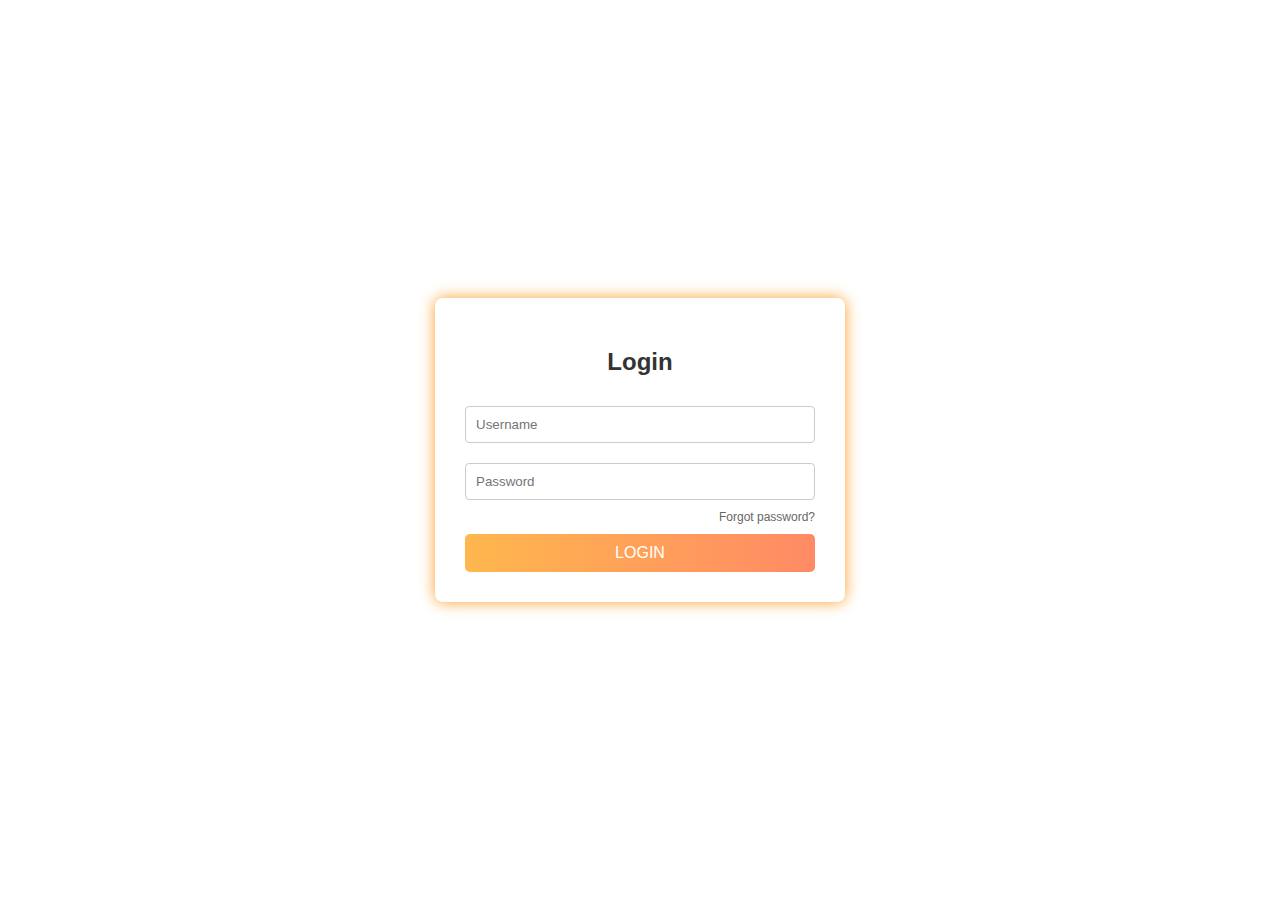
==== index.html @ 7fe66d4b "Updated CSS for login page" ====
<!DOCTYPE html>
<html lang="en">
<head>
    <title>Online News Article Management System</title>
    <link rel="stylesheet" href="css/style.css">
</head>
<body>

<div class="login-container">
    <h2>Login</h2>
    <form class="login-form">
        <input type="text" placeholder="Username" required>
        <input type="password" placeholder="Password" required>
        <a href="assets/password.txt" class="forgot-password">Forgot password?</a>
        <button type="submit" class="login-button">LOGIN</button>
    </form>
</div>

</body>
</html>
---- css/style.css ----
body {
    font-family: Arial, sans-serif;
    background: url('../assets/images/background.jpg') no-repeat center center fixed;
    background-size: cover;
    display: flex;
    justify-content: center;
    align-items: center;
    height: 100vh;
    margin: 0;
}

.login-container {
    background-color: #fff;
    padding: 30px;
    box-shadow: 0px 0px 15px rgb(251, 158, 45);
    width: 350px;
    text-align: center;
    border-radius: 8px;
}

h2 {
    font-size: 24px;
    margin-bottom: 20px;
    color: #333;
}

.login-form {
    display: flex;
    flex-direction: column;
}

.login-form input {
    margin: 10px 0;
    padding: 10px;
    width: calc(100% - 22px);
    border: 1px solid #ccc;
    border-radius: 4px;
}

.form-buttons {
    display: flex;
    justify-content: space-around;
    margin-top: 10px;
}

.form-buttons button {
    padding: 10px;
    width: 130px;
    cursor: pointer;
    border-radius: 4px;
}
.forgot-password {
    display: block;
    margin-bottom: 10px;
    font-size: 12px;
    text-align: right;
    color: #666;
    text-decoration: none;
}

.forgot-password:hover {
    text-decoration: underline;
}

.login-button {
    background: linear-gradient(90deg, #FFB74D, #FF8A65);
    border: none;
    border-radius: 5px;
    color: white;
    padding: 10px;
    font-size: 16px;
    cursor: pointer;
    width: 100%;
}

.login-button:hover {
    background: linear-gradient(90deg, #FFA040, #FF7043);
}
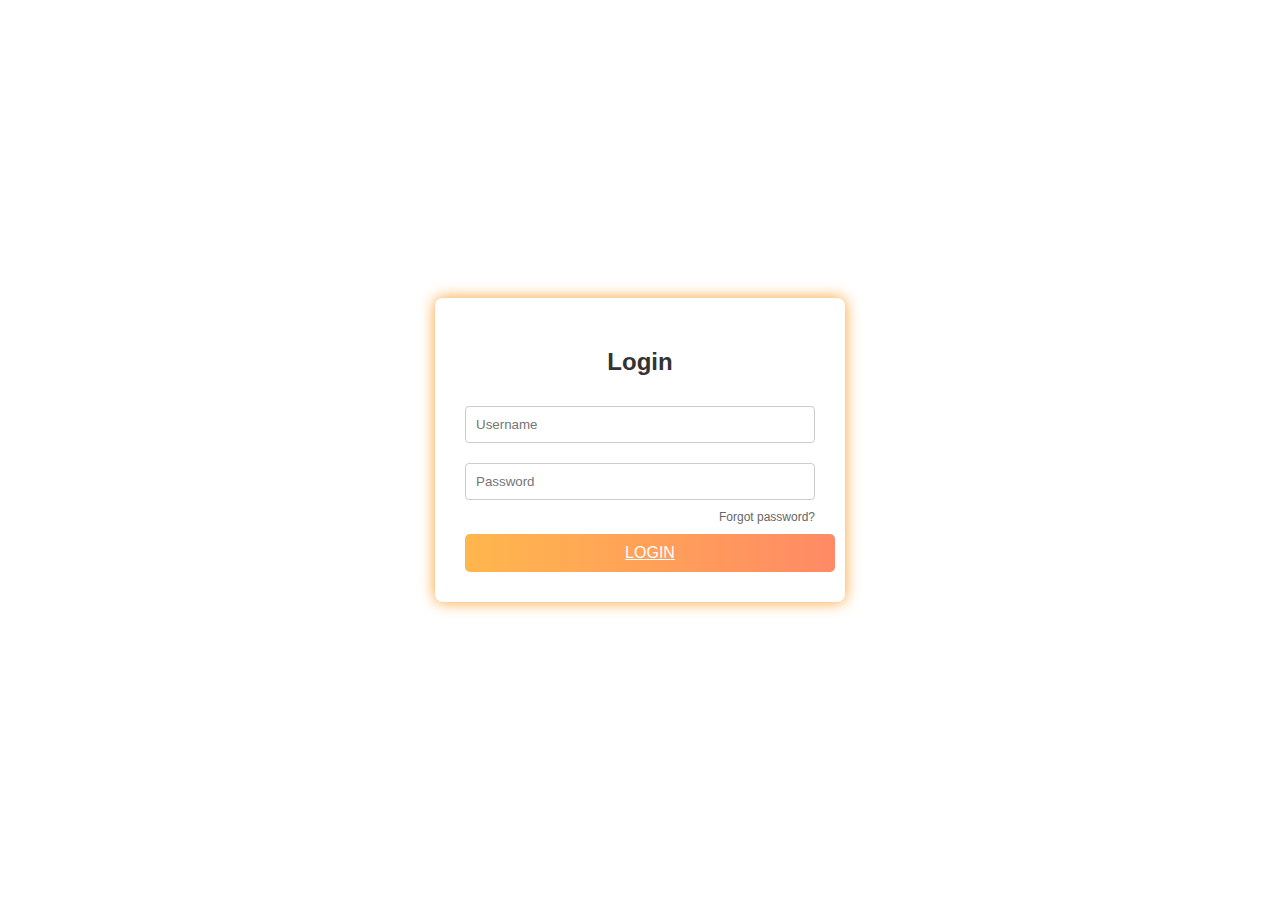
==== commit 2fe640aa: "develop admin page" ====
--- a/index.html
+++ b/index.html
@@ -12,7 +12,7 @@
         <input type="text" placeholder="Username" required>
         <input type="password" placeholder="Password" required>
         <a href="assets/password.txt" class="forgot-password">Forgot password?</a>
-        <button type="submit" class="login-button">LOGIN</button>
+        <a href="../pages/admin.html" class="login-button">LOGIN</a>
     </form>
 </div>
 
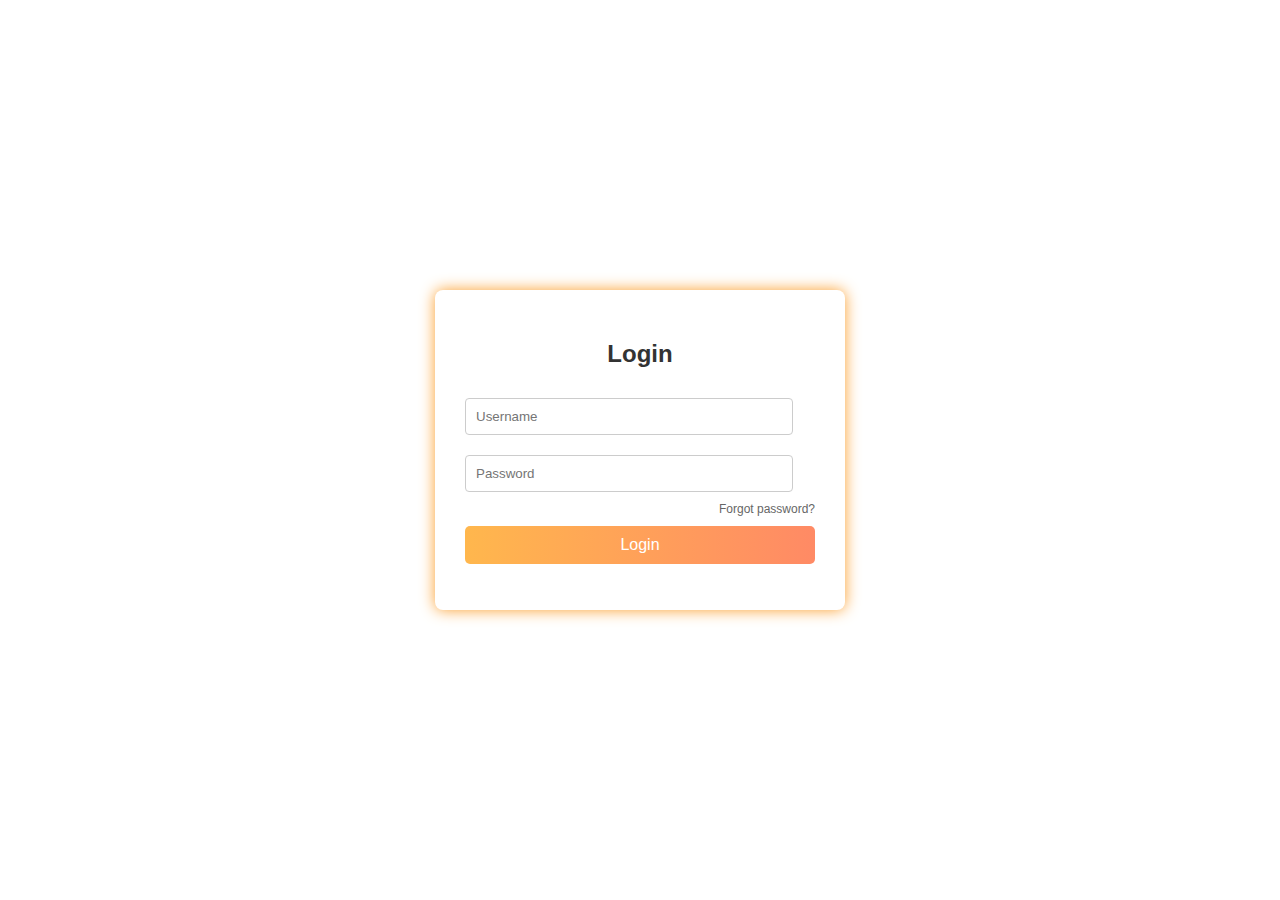
==== commit 3b574b56: "Add Project Files" ====
--- a/index.html
+++ b/index.html
@@ -1,20 +1,38 @@
-<!DOCTYPE html>
-<html lang="en">
-<head>
-    <title>Online News Article Management System</title>
-    <link rel="stylesheet" href="css/style.css">
-</head>
-<body>
-
-<div class="login-container">
-    <h2>Login</h2>
-    <form class="login-form">
-        <input type="text" placeholder="Username" required>
-        <input type="password" placeholder="Password" required>
-        <a href="assets/password.txt" class="forgot-password">Forgot password?</a>
-        <a href="../pages/admin.html" class="login-button">LOGIN</a>
-    </form>
-</div>
-
-</body>
-</html>
+<html>
+<head>
+    <title>Online News Article Management System</title>
+    <link rel="stylesheet" href="css/style.css">
+</head>
+<body>
+
+<div class="login-container">
+    <h2>Login</h2>
+    <form action="login_process.php" method="POST" class="login-form" onsubmit="return validateLoginForm()">
+        <input type="text" id="username" name="username" placeholder="Username">
+        <input type="password" id="password" name="password" placeholder="Password">
+        <a href="assets/password.txt" class="forgot-password">Forgot password?</a>
+        <button type="submit" class="login-button">Login</button>
+    </form>
+</div>
+
+<script>
+    function validateLoginForm() {
+        var username = document.getElementById("username").value;
+        var password = document.getElementById("password").value;
+
+        if (username === "") {
+            alert("Please enter your username.");
+            return false;
+        }
+
+        if (password === "") {
+            alert("Please enter your password.");
+            return false;
+        }
+
+        return true;
+    }
+</script>
+
+</body>
+</html>
--- a/css/style.css
+++ b/css/style.css
@@ -1,78 +1,79 @@
-body {
-    font-family: Arial, sans-serif;
-    background: url('../assets/images/background.jpg') no-repeat center center fixed;
-    background-size: cover;
-    display: flex;
-    justify-content: center;
-    align-items: center;
-    height: 100vh;
-    margin: 0;
-}
-
-.login-container {
-    background-color: #fff;
-    padding: 30px;
-    box-shadow: 0px 0px 15px rgb(251, 158, 45);
-    width: 350px;
-    text-align: center;
-    border-radius: 8px;
-}
-
-h2 {
-    font-size: 24px;
-    margin-bottom: 20px;
-    color: #333;
-}
-
-.login-form {
-    display: flex;
-    flex-direction: column;
-}
-
-.login-form input {
-    margin: 10px 0;
-    padding: 10px;
-    width: calc(100% - 22px);
-    border: 1px solid #ccc;
-    border-radius: 4px;
-}
-
-.form-buttons {
-    display: flex;
-    justify-content: space-around;
-    margin-top: 10px;
-}
-
-.form-buttons button {
-    padding: 10px;
-    width: 130px;
-    cursor: pointer;
-    border-radius: 4px;
-}
-.forgot-password {
-    display: block;
-    margin-bottom: 10px;
-    font-size: 12px;
-    text-align: right;
-    color: #666;
-    text-decoration: none;
-}
-
-.forgot-password:hover {
-    text-decoration: underline;
-}
-
-.login-button {
-    background: linear-gradient(90deg, #FFB74D, #FF8A65);
-    border: none;
-    border-radius: 5px;
-    color: white;
-    padding: 10px;
-    font-size: 16px;
-    cursor: pointer;
-    width: 100%;
-}
-
-.login-button:hover {
-    background: linear-gradient(90deg, #FFA040, #FF7043);
-}+body {
+    font-family: Arial, sans-serif;
+    background: url('../assets/images/background.jpg') no-repeat center center fixed;
+    background-size: cover;
+    display: flex;
+    justify-content: center;
+    align-items: center;
+    height: 100vh;
+    margin: 0;
+}
+
+.login-container {
+    background-color: #fff;
+    padding: 30px;
+    box-shadow: 0px 0px 15px rgb(251, 158, 45);
+    width: 350px;
+    text-align: center;
+    border-radius: 8px;
+}
+
+h2 {
+    font-size: 24px;
+    margin-bottom: 20px;
+    color: #333;
+}
+
+.login-form {
+    display: flex;
+    flex-direction: column;
+}
+
+.login-form input {
+    margin: 10px 0;
+    padding: 10px;
+    width: calc(100% - 22px);
+    border: 1px solid #ccc;
+    border-radius: 4px;
+}
+
+.form-buttons {
+    display: flex;
+    justify-content: space-around;
+    margin-top: 10px;
+}
+
+.form-buttons button {
+    padding: 10px;
+    width: 130px;
+    cursor: pointer;
+    border-radius: 4px;
+}
+.forgot-password {
+    display: block;
+    margin-bottom: 10px;
+    font-size: 12px;
+    text-align: right;
+    color: #666;
+    text-decoration: none;
+}
+
+.forgot-password:hover {
+    text-decoration: underline;
+}
+
+.login-button {
+    background: linear-gradient(90deg, #FFB74D, #FF8A65);
+    border: none;
+    border-radius: 5px;
+    color: white;
+    padding: 10px;
+    font-size: 16px;
+    cursor: pointer;
+    width: 100%;
+}
+
+.login-button:hover {
+    background: linear-gradient(90deg, #FFA040, #FF7043);
+}
+
